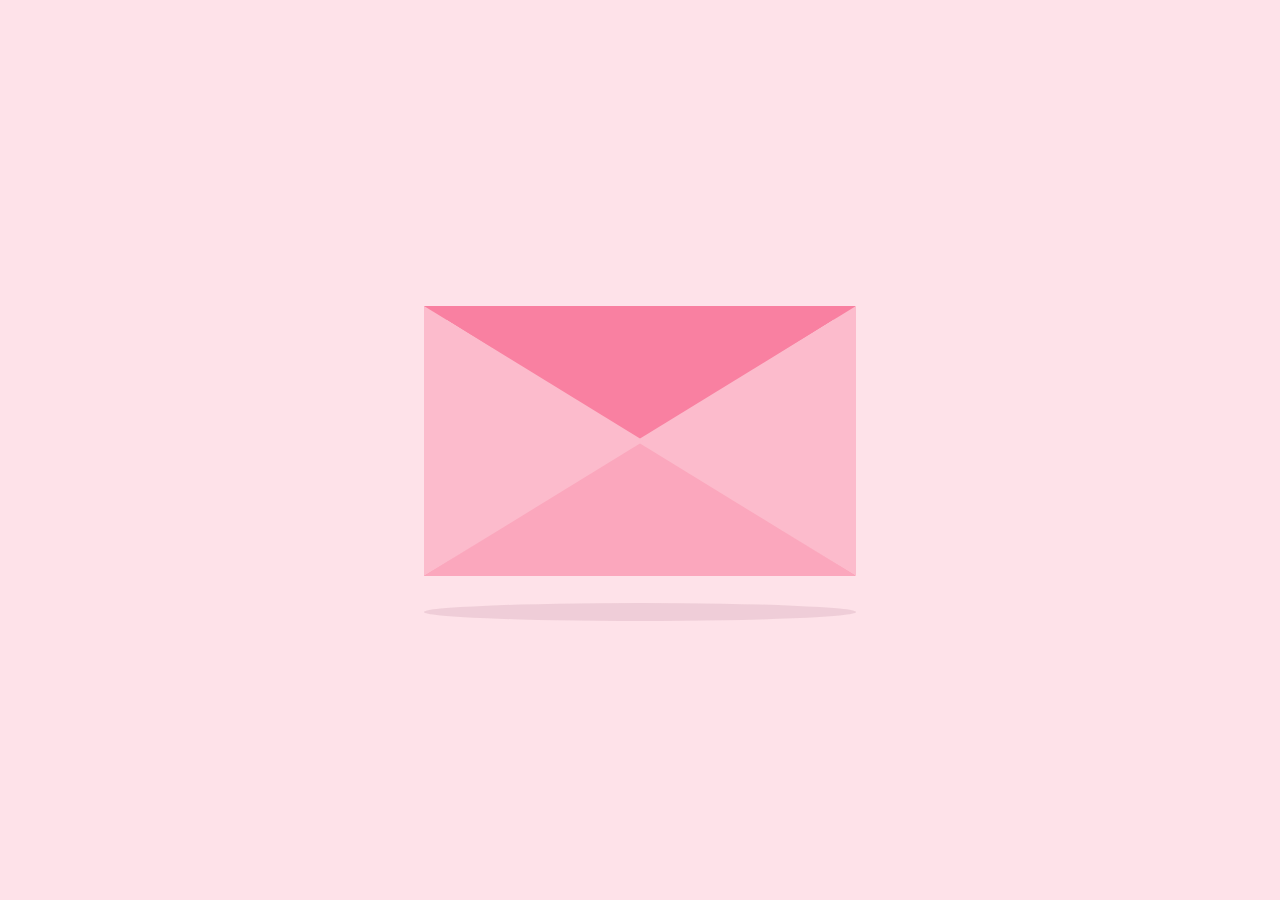
==== index.html @ 24b91ee6 "Add files via upload" ====
<!DOCTYPE html>
<html lang="en">
<head>
    <meta charset="UTF-8">
    <meta name="viewport" content="width=device-width, initial-scale=1.0">
    <title>Valentine Day Card</title>
    <link href="style.css" rel="stylesheet" type="text/css">
</head>

<body>
<link href='https://fonts.googleapis.com/css?family=Solitreo' rel='stylesheet'>
  <div class="container">
    <div class="envelope"></div>
    <div class="card">
        <h1 class="message">Happy Valentine’s Chiaa !<br>Your smile makes everything sweeter<br><br><br>Click my heart</h1>
        <div class="heart" id="heartButton"></div>  <!-- Add an ID for JavaScript -->
        <script>
            document.getElementById("heartButton").addEventListener("click", function() {
              window.location.href = "Q1.html"; // Change this to your actual next page
            });
        </script>
    </div>
    <div class="cover"></div>
    <div class="lid"></div>
    <div class="shadow"></div>
  </div>
</body>
</html>
---- style.css ----
* {
    margin: 0;
    padding: 0;
  }
  
  h1 {
    font-family: Solitreo;
    font-size: 20px;
  }
  
  body {
    height: 100vh;
    width: 100vw;
    background: #fee2e9;
    font-family: "Pangolin", cursive;
    font-size: 1vmin;
    display: flex;
    align-items: center;
    justify-content: center;
  }
  
  .container {
    position: relative;
    top: 0vmin;
  }
  
  .envelope {
    position: relative;
    background: #f980a1;
    height: 30vmin;
    width: 47.9vmin;
  }
  
  .card {
    position: absolute;
    background: white;
    height: 25vmin;
    width: 43vmin;
    display: flex;
    flex-direction: column;
    justify-content: center;
    align-items: center;
    left: 2.5vmin;
    top: 0vmin;
    animation: slide-rev 0.2s ease-out;
  }
  
  .message {
    position: absolute;
    top: 3vmin;
    text-align: center;
    padding: 1vmin 2vmin; /* Add spacing inside the text */
}
  
  .cover {
    position: absolute;
    height: 0;
    width: 0;
    border-bottom: 15vmin solid #fba7bd;
    border-left: 24vmin solid transparent;
    border-right: 24vmin solid transparent;
    top: 15vmin;
    z-index: 3;
  }
  
  .cover::after {
    /*left triangle*/
    position: absolute;
    content: "";
    border-left: 24.5vmin solid #fcbbcc;
    border-bottom: 15vmin solid transparent;
    border-top: 15vmin solid transparent;
    top: -15vmin;
    left: -24vmin;
  }
  
  .cover::before {
    position: absolute;
    content: "";
    border-right: 24.5vmin solid #fcbbcc;
    border-bottom: 15vmin solid transparent;
    border-top: 15vmin solid transparent;
    top: -15vmin;
    left: -0.5vmin;
  }
  
  .lid {
    position: absolute;
    height: 0;
    width: 0;
    border-top: 15vmin solid #f980a1;
    border-left: 24vmin solid transparent;
    border-right: 24vmin solid transparent;
    top: 0;
    transform-origin: top;
    animation: open-rev 2s;
  }
  
  .container:hover .lid {
    animation: open 0.5s;
    animation-fill-mode: forwards;
  }
  
  .container:hover .card {
    animation: slide 0.2s;
    animation-delay: 0.5s;
    animation-fill-mode: forwards;
  }
  
  .shadow {
    position: relative;
    top: 3vmin;
    border-radius: 50%;
    opacity: 0.7;
    height: 2vmin;
    width: 48vmin;
    background: #e8c5d0;
  }
  
  .heart-link {
    display: flex;
    align-items: center;
    justify-content: center;
    position: absolute;
    bottom: 3vmin; /* Adds space between the text and the heart */
    left: 50%;
    transform: translateX(-50%);
    z-index: 5;
    width: 6vmin;
    height: 6vmin;
}

.heart {
    display: block;
    position: relative;
    width: 5vmin;
    height: 2.5vmin;
    cursor: pointer;
    transition: transform 0.2s ease-in-out;
}

.heart:before,
.heart:after {
    position: absolute;
    content: "";
    left: 2.5vmin;
    top: 0; /* Keeps the heart structured properly */
    width: 2.5vmin;
    height: 4vmin;
    background: #f40b4a;
    border-radius: 2.5vmin 2.5vmin 0 0;
    transform: rotate(-45deg);
    transform-origin: 0 100%;
}

.heart:after {
    left: 0;
    transform: rotate(45deg);
    transform-origin: 100% 100%;
}

.heart-link:hover .heart {
    transform: scale(1.1); /* Slight zoom effect */
}
  
  @keyframes open {
    100% {
      transform: rotatex(180deg);
    }
  }
  @keyframes slide {
    100% {
      transform: translatey(-15vmin);
      z-index: 2;
    }
  }
  @keyframes open-rev {
    from {
      transform: rotatex(-180deg);
    }
  }
  @keyframes slide-rev {
    from {
      transform: translatey(-15vmin);
    }
  }
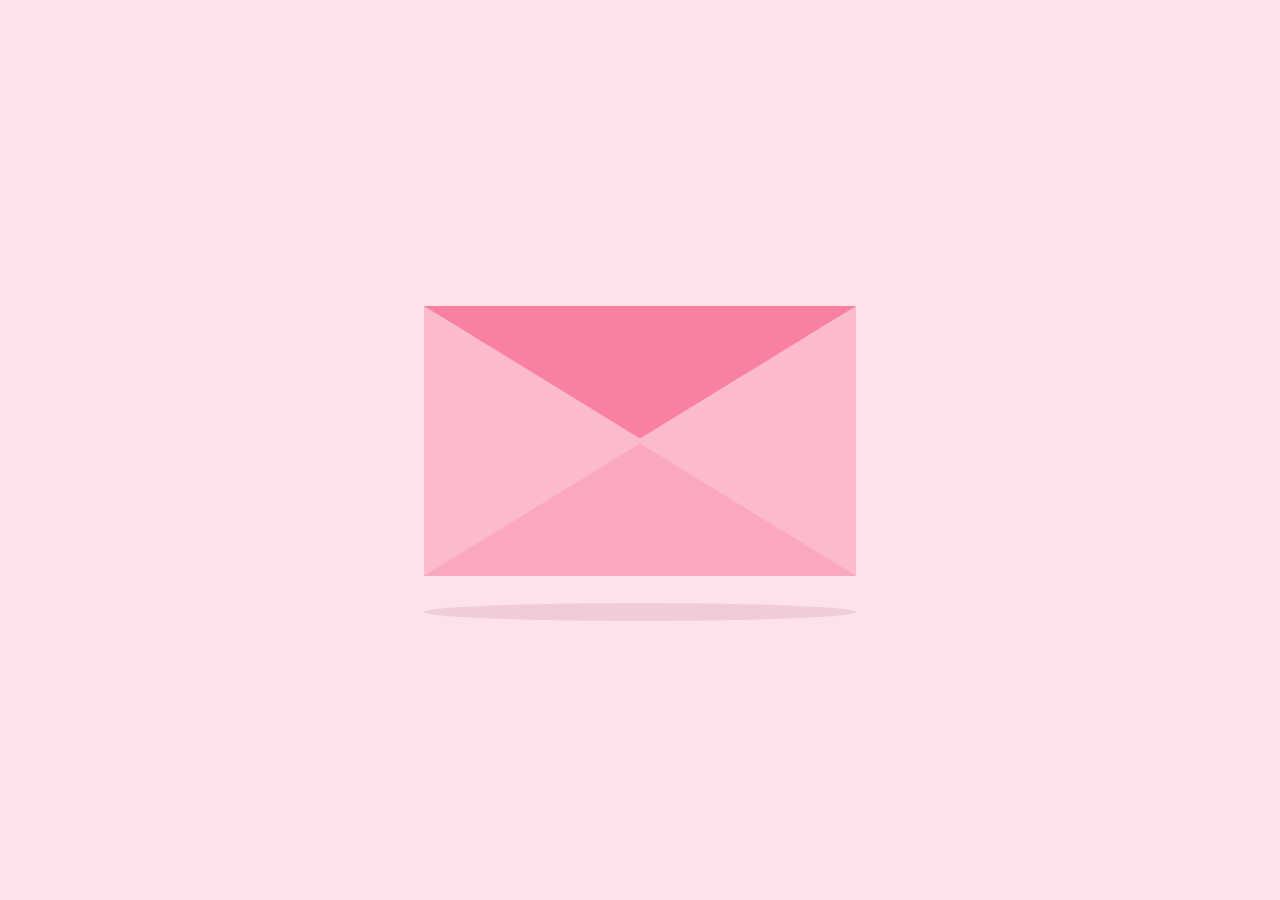
==== commit d52e9c92: "Update index.html" ====
--- a/index.html
+++ b/index.html
@@ -12,7 +12,7 @@
   <div class="container">
     <div class="envelope"></div>
     <div class="card">
-        <h1 class="message">Happy Valentine’s Chiaa !<br>Your smile makes everything sweeter<br><br><br>Click my heart</h1>
+        <h1 class="message">Click my heart</h1>
         <div class="heart" id="heartButton"></div>  <!-- Add an ID for JavaScript -->
         <script>
             document.getElementById("heartButton").addEventListener("click", function() {
@@ -25,4 +25,4 @@
     <div class="shadow"></div>
   </div>
 </body>
-</html>+</html>
--- a/style.css
+++ b/style.css
@@ -1,186 +1,251 @@
 * {
-    margin: 0;
-    padding: 0;
-  }
-  
-  h1 {
-    font-family: Solitreo;
-    font-size: 20px;
-  }
-  
-  body {
-    height: 100vh;
-    width: 100vw;
-    background: #fee2e9;
-    font-family: "Pangolin", cursive;
-    font-size: 1vmin;
-    display: flex;
-    align-items: center;
-    justify-content: center;
-  }
-  
-  .container {
-    position: relative;
-    top: 0vmin;
-  }
-  
-  .envelope {
-    position: relative;
-    background: #f980a1;
-    height: 30vmin;
-    width: 47.9vmin;
-  }
-  
-  .card {
-    position: absolute;
-    background: white;
-    height: 25vmin;
-    width: 43vmin;
-    display: flex;
-    flex-direction: column;
-    justify-content: center;
-    align-items: center;
-    left: 2.5vmin;
-    top: 0vmin;
-    animation: slide-rev 0.2s ease-out;
-  }
-  
-  .message {
-    position: absolute;
-    top: 3vmin;
-    text-align: center;
-    padding: 1vmin 2vmin; /* Add spacing inside the text */
-}
-  
-  .cover {
-    position: absolute;
-    height: 0;
-    width: 0;
-    border-bottom: 15vmin solid #fba7bd;
-    border-left: 24vmin solid transparent;
-    border-right: 24vmin solid transparent;
-    top: 15vmin;
-    z-index: 3;
-  }
-  
-  .cover::after {
-    /*left triangle*/
-    position: absolute;
-    content: "";
-    border-left: 24.5vmin solid #fcbbcc;
-    border-bottom: 15vmin solid transparent;
-    border-top: 15vmin solid transparent;
-    top: -15vmin;
-    left: -24vmin;
-  }
-  
-  .cover::before {
-    position: absolute;
-    content: "";
-    border-right: 24.5vmin solid #fcbbcc;
-    border-bottom: 15vmin solid transparent;
-    border-top: 15vmin solid transparent;
-    top: -15vmin;
-    left: -0.5vmin;
-  }
-  
-  .lid {
-    position: absolute;
-    height: 0;
-    width: 0;
-    border-top: 15vmin solid #f980a1;
-    border-left: 24vmin solid transparent;
-    border-right: 24vmin solid transparent;
-    top: 0;
-    transform-origin: top;
-    animation: open-rev 2s;
-  }
-  
-  .container:hover .lid {
-    animation: open 0.5s;
-    animation-fill-mode: forwards;
-  }
-  
-  .container:hover .card {
-    animation: slide 0.2s;
-    animation-delay: 0.5s;
-    animation-fill-mode: forwards;
-  }
-  
-  .shadow {
-    position: relative;
-    top: 3vmin;
-    border-radius: 50%;
-    opacity: 0.7;
-    height: 2vmin;
-    width: 48vmin;
-    background: #e8c5d0;
-  }
-  
-  .heart-link {
-    display: flex;
-    align-items: center;
-    justify-content: center;
-    position: absolute;
-    bottom: 3vmin; /* Adds space between the text and the heart */
-    left: 50%;
-    transform: translateX(-50%);
-    z-index: 5;
-    width: 6vmin;
-    height: 6vmin;
+  margin: 0;
+  padding: 0;
+}
+
+h1 {
+  font-family: Solitreo;
+  font-size: 20px;
+}
+
+body {
+  height: 100vh;
+  width: 100vw;
+  background: #fee2e9;
+  font-family: "Pangolin", cursive;
+  font-size: 1vmin;
+  display: flex;
+  align-items: center;
+  justify-content: center;
+}
+
+.container {
+  position: relative;
+  top: 0vmin;
+}
+
+.envelope {
+  position: relative;
+  background: #f980a1;
+  height: 30vmin;
+  width: 47.9vmin;
+}
+
+.card {
+  position: absolute;
+  background: white;
+  height: 25vmin;
+  width: 43vmin;
+  display: flex;
+  flex-direction: column;
+  justify-content: center;
+  align-items: center;
+  left: 2.5vmin;
+  top: 0vmin;
+  animation: slide-rev 0.2s ease-out;
+}
+
+.message {
+  position: absolute;
+  top: 3vmin;
+  text-align: center;
+  padding: 1vmin 2vmin; /* Add spacing inside the text */
+}
+
+.message h1 {
+  font-size: 3vmin;
+  color: #f40b4a;
+  margin-bottom: 1vmin;
+}
+
+.cover {
+  position: absolute;
+  height: 0;
+  width: 0;
+  border-bottom: 15vmin solid #fba7bd;
+  border-left: 24vmin solid transparent;
+  border-right: 24vmin solid transparent;
+  top: 15vmin;
+  z-index: 3;
+}
+
+.cover::after {
+  /*left triangle*/
+  position: absolute;
+  content: "";
+  border-left: 24.5vmin solid #fcbbcc;
+  border-bottom: 15vmin solid transparent;
+  border-top: 15vmin solid transparent;
+  top: -15vmin;
+  left: -24vmin;
+}
+
+.cover::before {
+  position: absolute;
+  content: "";
+  border-right: 24.5vmin solid #fcbbcc;
+  border-bottom: 15vmin solid transparent;
+  border-top: 15vmin solid transparent;
+  top: -15vmin;
+  left: -0.5vmin;
+}
+
+.lid {
+  position: absolute;
+  height: 0;
+  width: 0;
+  border-top: 15vmin solid #f980a1;
+  border-left: 24vmin solid transparent;
+  border-right: 24vmin solid transparent;
+  top: 0;
+  transform-origin: top;
+  animation: open-rev 2s;
+}
+
+.container .lid {
+  animation: open 0.5s;
+  animation-fill-mode: forwards;
+}
+
+.container .card {
+  animation: slide 0.2s;
+  animation-delay: 0.5s;
+  animation-fill-mode: forwards;
+}
+
+.shadow {
+  position: relative;
+  top: 3vmin;
+  border-radius: 50%;
+  opacity: 0.7;
+  height: 2vmin;
+  width: 48vmin;
+  background: #e8c5d0;
+}
+
+.heart-link {
+  display: flex;
+  align-items: center;
+  justify-content: center;
+  position: absolute;
+  bottom: 3vmin; /* Adds space between the text and the heart */
+  left: 50%;
+  transform: translateX(-50%);
+  z-index: 5;
+  width: 6vmin;
+  height: 6vmin;
 }
 
 .heart {
-    display: block;
-    position: relative;
-    width: 5vmin;
-    height: 2.5vmin;
-    cursor: pointer;
-    transition: transform 0.2s ease-in-out;
+  display: block;
+  position: relative;
+  width: 5vmin;
+  height: 2.5vmin;
+  cursor: pointer;
+  transition: transform 0.2s ease-in-out;
 }
 
 .heart:before,
 .heart:after {
-    position: absolute;
-    content: "";
-    left: 2.5vmin;
-    top: 0; /* Keeps the heart structured properly */
-    width: 2.5vmin;
-    height: 4vmin;
-    background: #f40b4a;
-    border-radius: 2.5vmin 2.5vmin 0 0;
-    transform: rotate(-45deg);
-    transform-origin: 0 100%;
+  position: absolute;
+  content: "";
+  left: 2.5vmin;
+  top: 0; /* Keeps the heart structured properly */
+  width: 2.5vmin;
+  height: 4vmin;
+  background: #f40b4a;
+  border-radius: 2.5vmin 2.5vmin 0 0;
+  transform: rotate(-45deg);
+  transform-origin: 0 100%;
 }
 
 .heart:after {
-    left: 0;
-    transform: rotate(45deg);
-    transform-origin: 100% 100%;
-}
-
-.heart-link:hover .heart {
-    transform: scale(1.1); /* Slight zoom effect */
-}
-  
-  @keyframes open {
-    100% {
+  left: 0;
+  transform: rotate(45deg);
+  transform-origin: 100% 100%;
+}
+
+.heart-link .heart {
+  transform: scale(1.1); /* Slight zoom effect */
+}
+
+@keyframes open {
+  100% {
       transform: rotatex(180deg);
-    }
-  }
-  @keyframes slide {
-    100% {
+  }
+}
+@keyframes slide {
+  100% {
       transform: translatey(-15vmin);
       z-index: 2;
-    }
-  }
-  @keyframes open-rev {
-    from {
+  }
+}
+@keyframes open-rev {
+  from {
       transform: rotatex(-180deg);
-    }
-  }
-  @keyframes slide-rev {
-    from {
+  }
+}
+@keyframes slide-rev {
+  from {
       transform: translatey(-15vmin);
-    }
-  }+  }
+}
+
+/* Media Query for smaller screens */
+@media only screen and (max-width: 320px) and (max-height: 568px) {
+  body {
+      font-size: 2vmin;
+  }
+
+  .envelope {
+      height: 35vmin;
+      width: 50vmin;
+  }
+
+  .card {
+      height: 22vmin;
+      width: 40vmin;
+      left: 3vmin;
+  }
+
+  .message {
+      padding: 2vmin 3vmin;
+      font-size: 3vmin;
+      top: 5vmin;
+  }
+
+  .message h1 {
+      font-size: 4vmin;
+      margin-bottom: 1vmin;
+  }
+
+
+  .cover {
+      border-bottom: 10vmin solid #fba7bd;
+      border-left: 16vmin solid transparent;
+      border-right: 16vmin solid transparent;
+      top: 12vmin;
+  }
+
+  .lid {
+      border-top: 10vmin solid #f980a1;
+      border-left: 16vmin solid transparent;
+      border-right: 16vmin solid transparent;
+      top: 0;
+  }
+
+  .shadow {
+      height: 1.5vmin;
+      width: 35vmin;
+  }
+
+  .heart-link {
+      width: 5vmin;
+      height: 5vmin;
+  }
+
+  .heart {
+      width: 4vmin;
+      height: 2vmin;
+  }
+}
